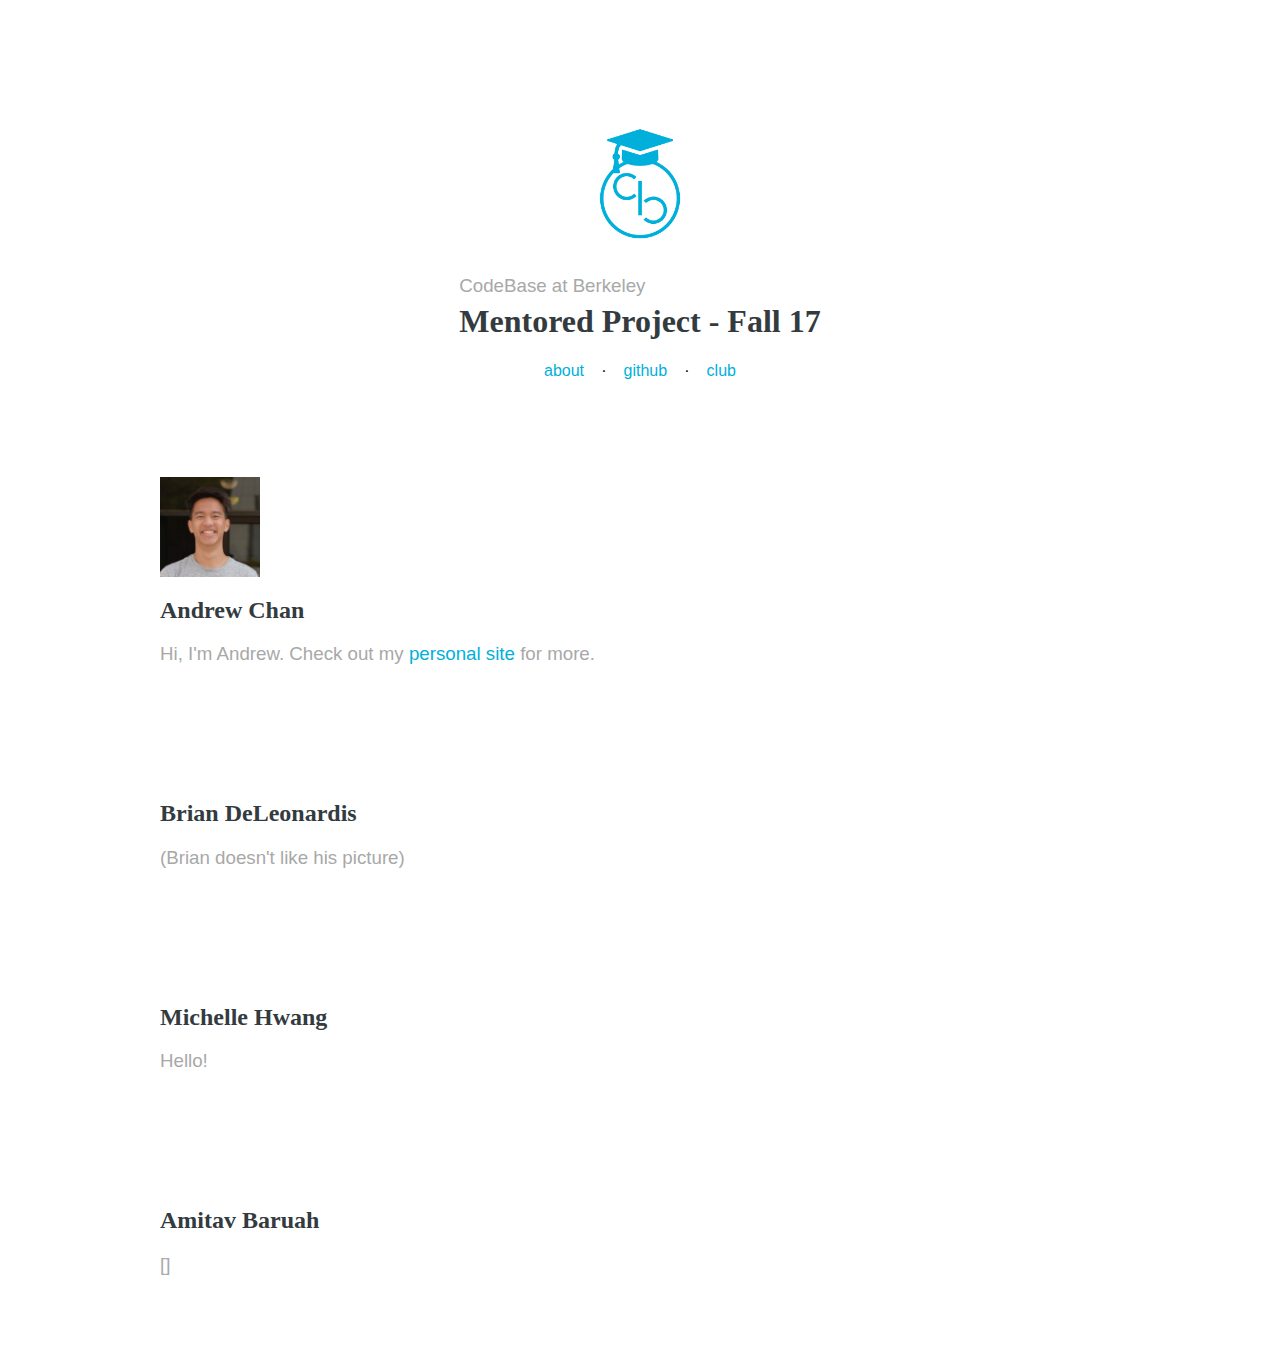
==== about/index.html @ 9dc50919 "Merge branch 'master' into michelle" ====
<head>
    <meta charset="utf-8">
    <title>Andrew Chan - My Favorites</title>
    <link rel="stylesheet" href="/css/main.css">
</head>
<body>
    <div class="content">
        <div class="hero">
            <img class="logo" src="/assets/logo.png" />
            <a href="/">
                <div class="herologo">
                    <h3>CodeBase at Berkeley</h3>
                    <h1>Mentored Project - Fall 17</h1>
                </div>
            </a>
            <div class="herolinks">
                <a class="link" href="/about/">about</a>
                <span>&middot;</span>
                <a class="link" href="https://github.com/codebase-berkeley-mentored-project-fa17/codebase-berkeley-mentored-project-fa17.github.io">github</a>
                <span>&middot;</span>
                <a class="link" href="https://codebase.berkeley.edu/">club</a>
            </div>
        </div>
        <div class="item">
            <div>
                <img src="/assets/andrew.jpg" width=100 height=100 />
                <h2>Andrew Chan</h2>
                <h3>Hi, I'm Andrew. Check out my <a class="link" href="https://theandrewchan.github.io">personal site</a> for more.</h3>
            </div>
        </div>
        <div class="item">
            <div>
                <h2>Brian DeLeonardis</h2>
                <h3>(Brian doesn't like his picture)</h3>
            </div>
        </div>
        <div class="item">
            <div>
                <h2>Michelle Hwang</h2>
                <h3>Hello!</h3>
            </div>
        </div>
        <div class="item">
            <div>
                <h2>Amitav Baruah</h2>
                <h3>[]</h3>
            </div>
        </div>
    </div>
</body>
---- css/main.css ----
.content {
    margin: 0 auto;
    max-width: 960px;
    margin-top: 8rem;
}
.hero {
    display: flex;
    align-items: center;
    justify-content: center;
    flex-direction: column;
    margin-bottom: 4rem;
}
.logo {
    width: 7rem;
    height: 7rem;
    margin-bottom: 1rem;
}
.hero:hover a {
    color: #00b0da;
}
.herologo {
    transition: color 0.2s ease-in-out;
    color: #333B3F;
}
.herologo:hover {
    color: #111;
}
.herologo h3 {
    font-family: sans-serif;
    transition: color 0.2s ease-in-out;
    font-weight: 400;
    color: #A8A8A8;
    margin-bottom: -15px;
}
.herolinks {
    font-family: sans-serif;
    min-width: 12rem;
    text-transform: lowercase;
    display: flex;
    align-items: center;
    justify-content: space-between;
    flex-direction: row;
    text-align: center;
}

.item {
    padding-top: 2rem;
    padding-bottom: 2rem;
    margin-bottom: 2rem;
}
.item h2 {
    transition: color 0.2s ease-in-out;
    color: #333B3F;
}
.item h3 {
    transition: color 0.2s ease-in-out;
    font-family: sans-serif;
    font-weight: 400;
    color: #A8A8A8;
}

.item:hover h2 {
    color: #00b0da;
}
.item:hover h3 {
    color: rgba(86,90,92,1);
}

.itemimg {
    max-width: 100%;
    box-shadow:  0 1px 4px rgba(0, 0, 0, 0.3), 0 1px 2px rgba(0, 0, 0, 0.12);
}

a {
    text-decoration: none;
    color: #00b0da;
    transition: color 0.2s ease-in-out;

}
a.link {
    border-bottom: 1px solid transparent;
}
a.link:hover {
    border-bottom: 1px solid #00b0da;
}

.bio h1 {
    color: #333B3F;
    font-family: sans-serif;
}
.bio p {
    line-height: 150%;
    color: #333B3F;
    font-family: georgia, serif;
}
blockquote {
    line-height: 150%;
    color: #555459;
    font-family: georgia, serif;
}
.bio a {
    color: #00b0da;
}

table, th, td {
    font-family: sans-serif;
    padding: 6px 13px;
    border: 1px solid #dfe2e5;
    text-align: center;
    color: #111;
}

td {
    color: #333B3F;
}
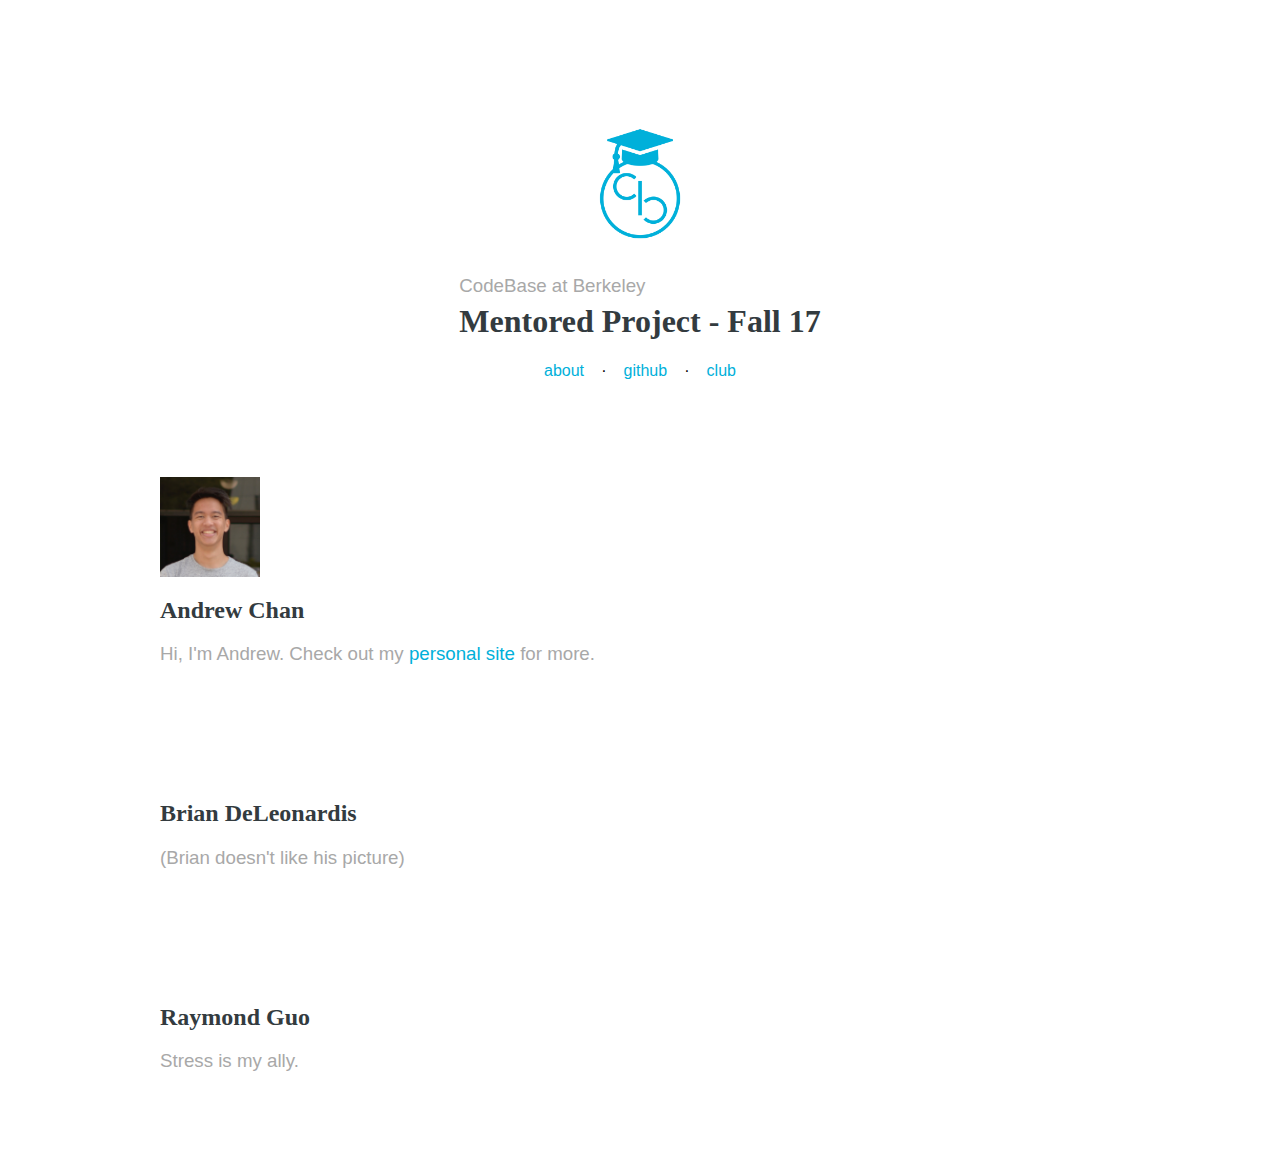
==== commit 58f73fa3: "Added Raymond to html" ====
--- a/about/index.html
+++ b/about/index.html
@@ -36,14 +36,8 @@
         </div>
         <div class="item">
             <div>
-                <h2>Michelle Hwang</h2>
-                <h3>Hello!</h3>
-            </div>
-        </div>
-        <div class="item">
-            <div>
-                <h2>Amitav Baruah</h2>
-                <h3>[]</h3>
+                <h2>Raymond Guo</h2>
+                <h3>Stress is my ally.</h3>
             </div>
         </div>
     </div>
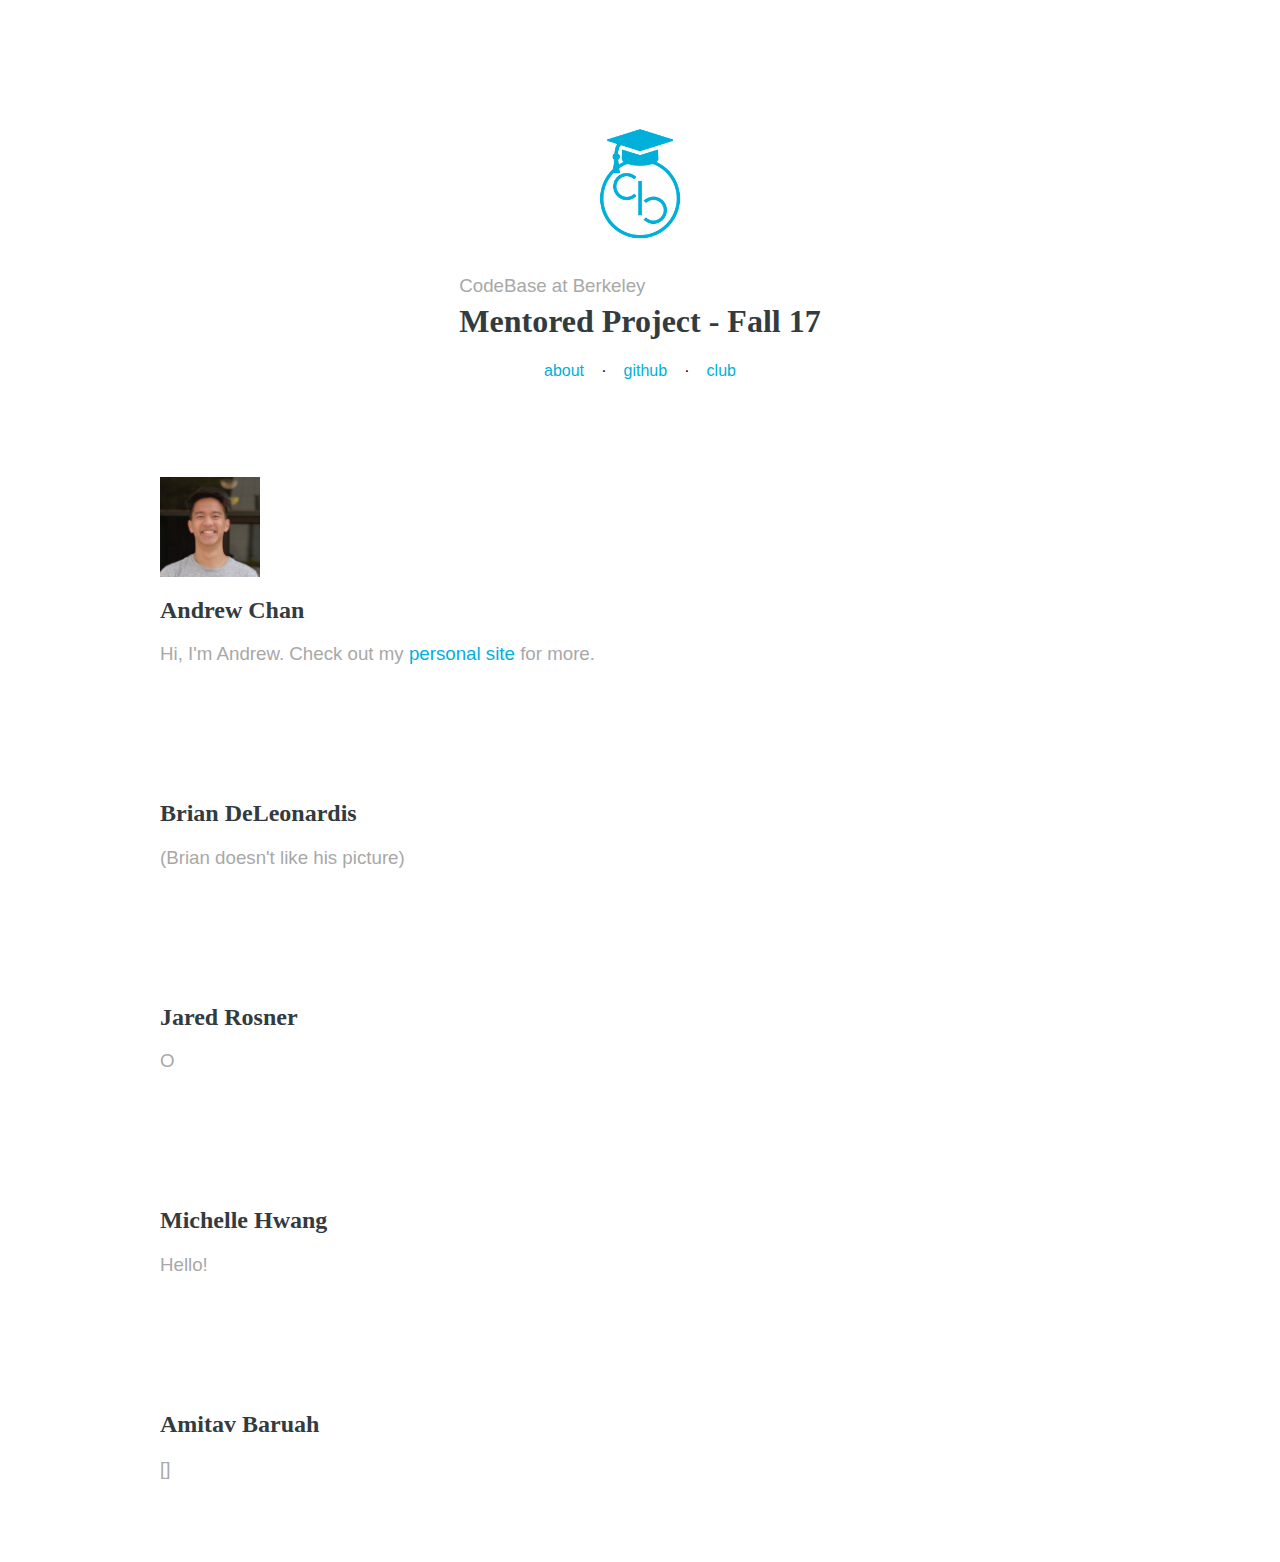
==== commit 9cefbd8a: "Merge branch 'master' into jared" ====
--- a/about/index.html
+++ b/about/index.html
@@ -36,8 +36,20 @@
         </div>
         <div class="item">
             <div>
-                <h2>Raymond Guo</h2>
-                <h3>Stress is my ally.</h3>
+                <h2>Jared Rosner</h2>
+                <h3>O</h3>
+            </div>
+        </div>
+        <div class="item">
+            <div>
+                <h2>Michelle Hwang</h2>
+                <h3>Hello!</h3>
+            </div>
+        </div>
+        <div class="item">
+            <div>
+                <h2>Amitav Baruah</h2>
+                <h3>[]</h3>
             </div>
         </div>
     </div>
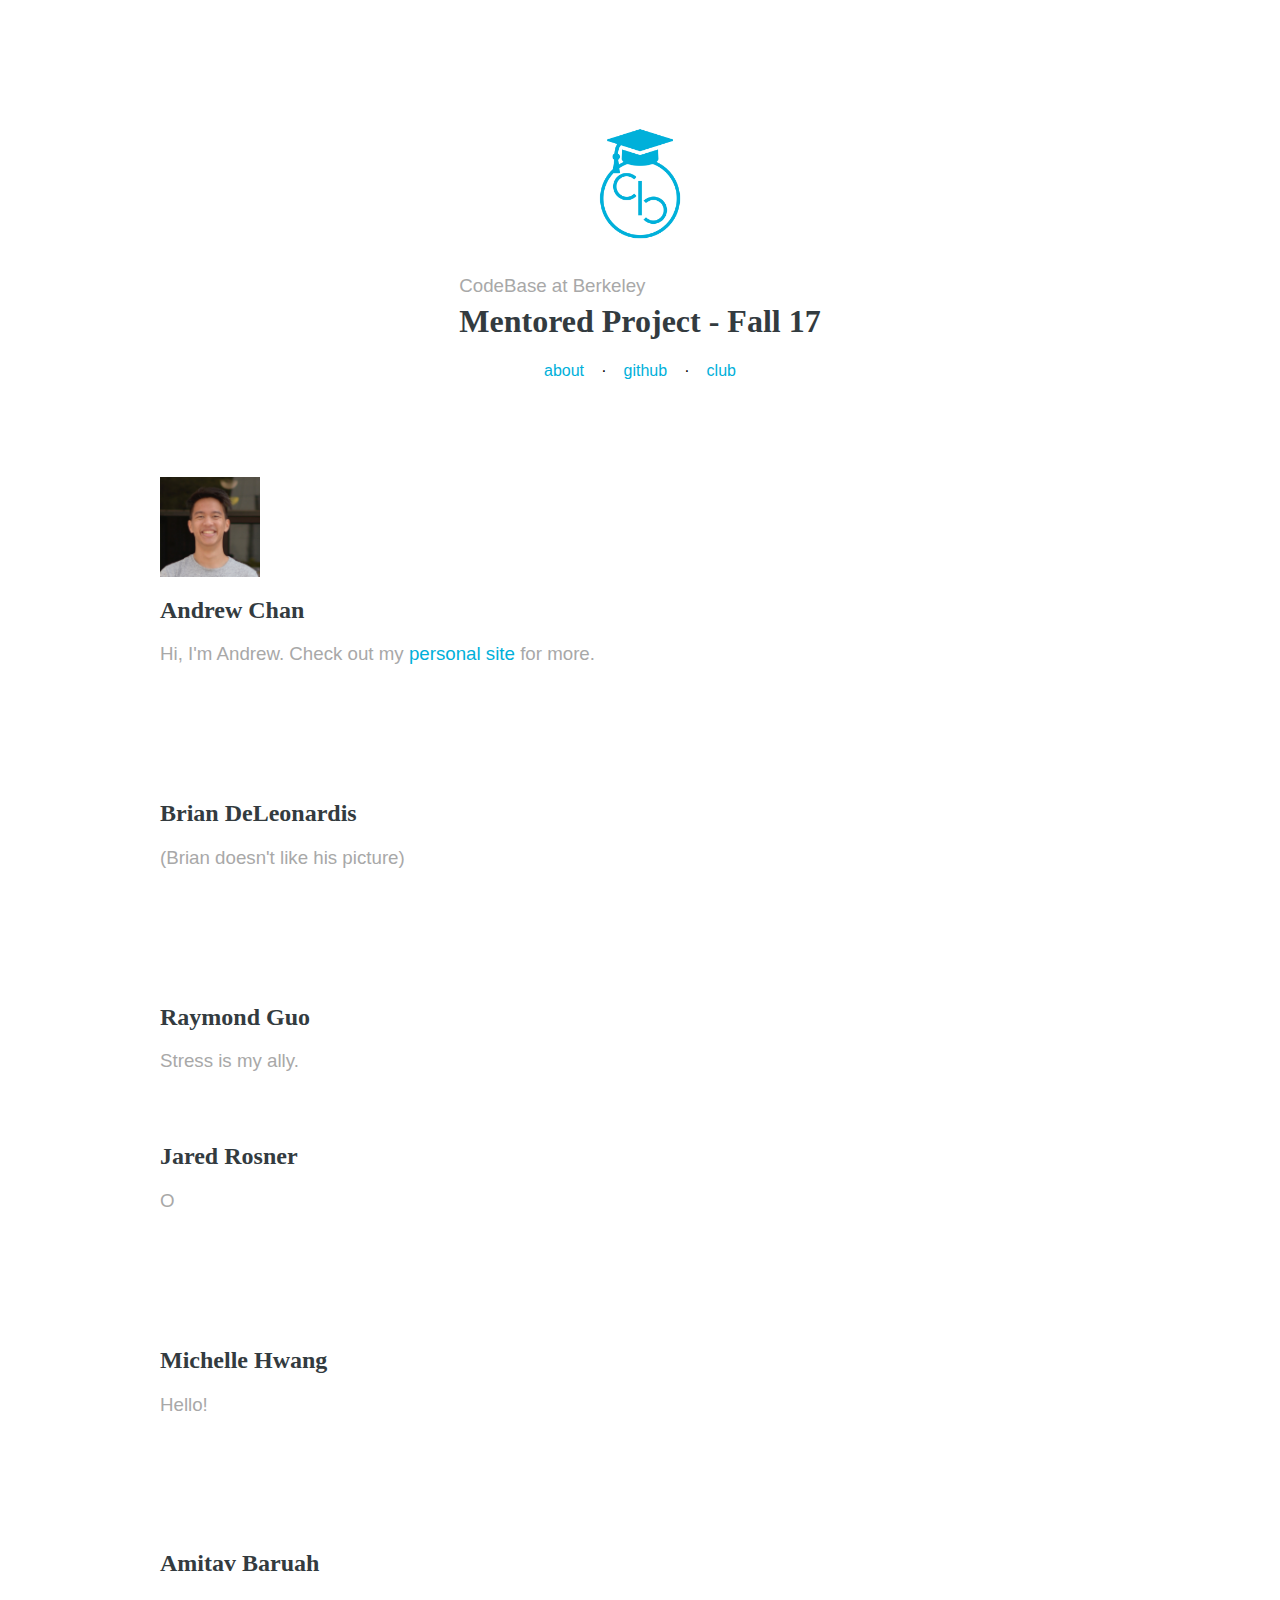
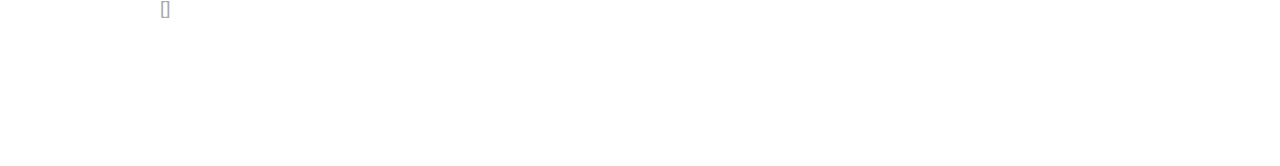
==== commit 6cb0408d: "Merge branch 'master' into raymond_branch" ====
--- a/about/index.html
+++ b/about/index.html
@@ -36,6 +36,10 @@
         </div>
         <div class="item">
             <div>
+                <h2>Raymond Guo</h2>
+                <h3>Stress is my ally.</h3>
+        <div class="item">
+            <div>
                 <h2>Jared Rosner</h2>
                 <h3>O</h3>
             </div>
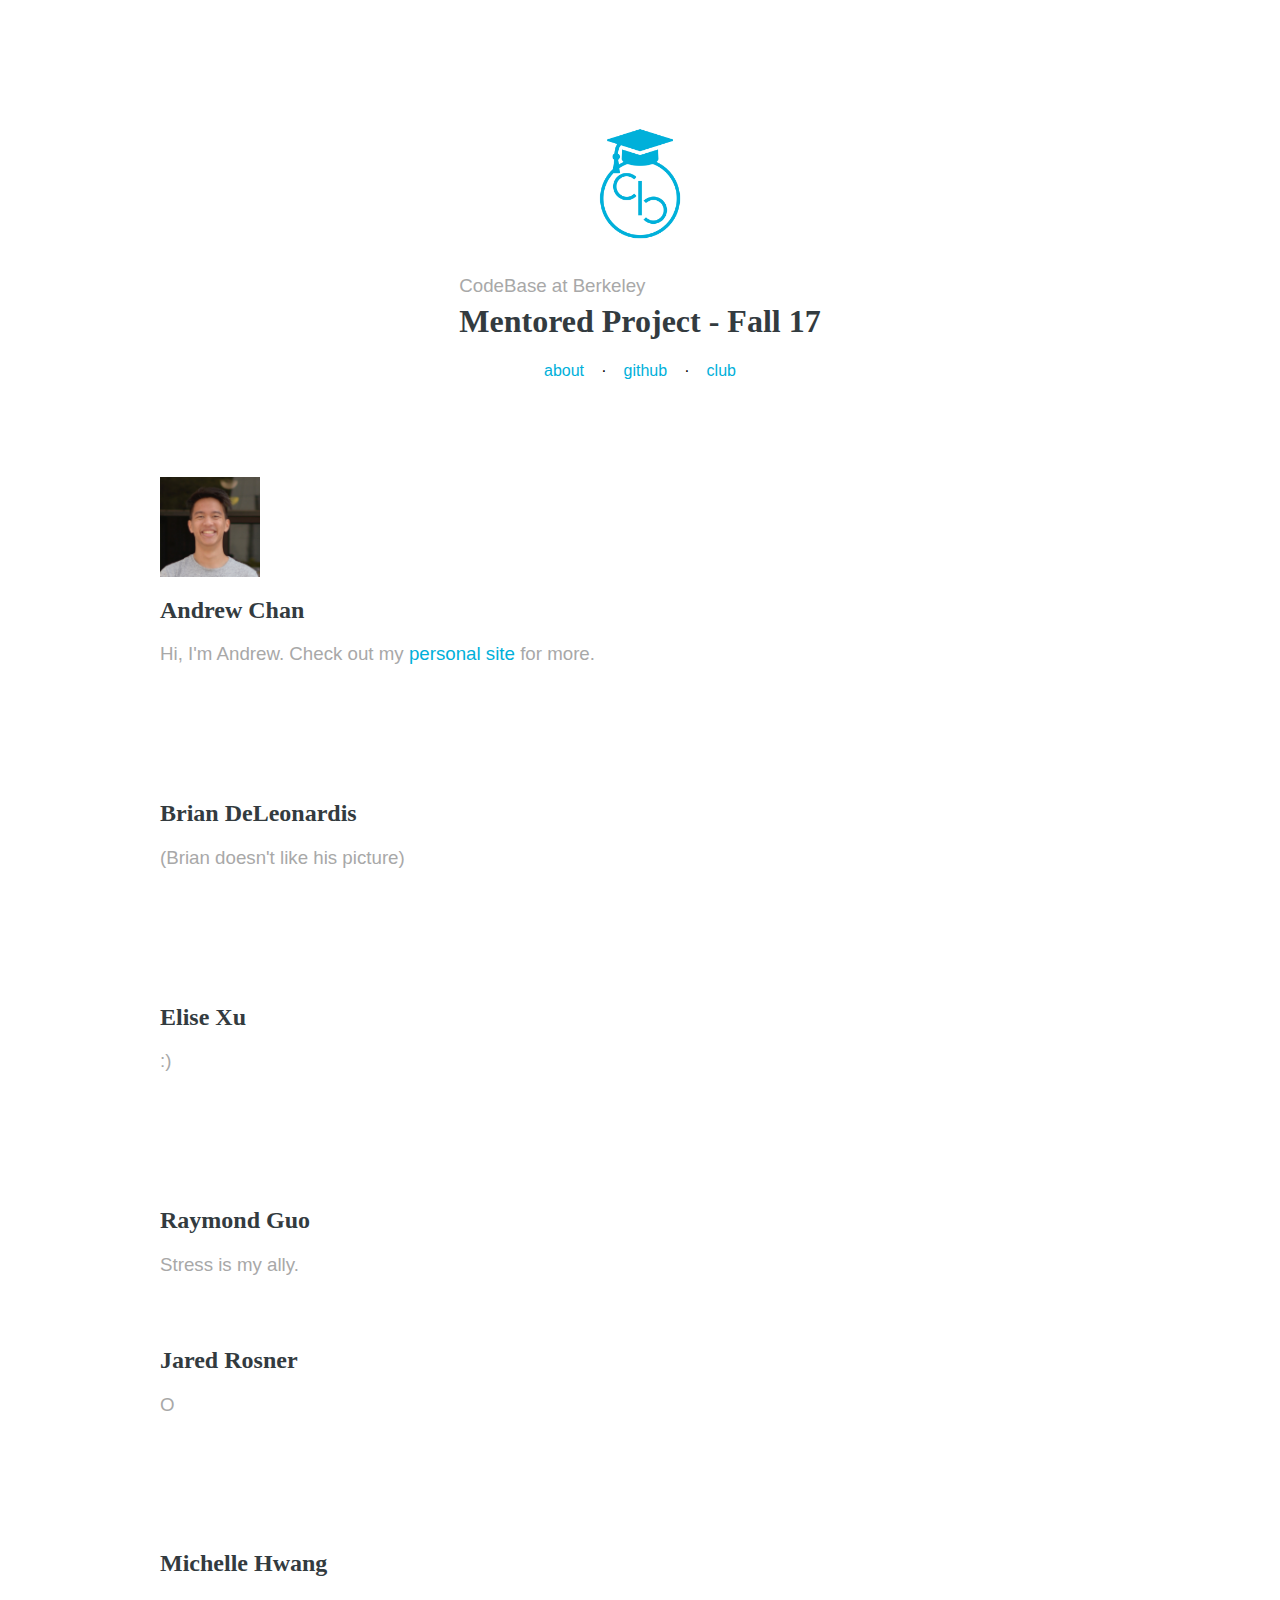
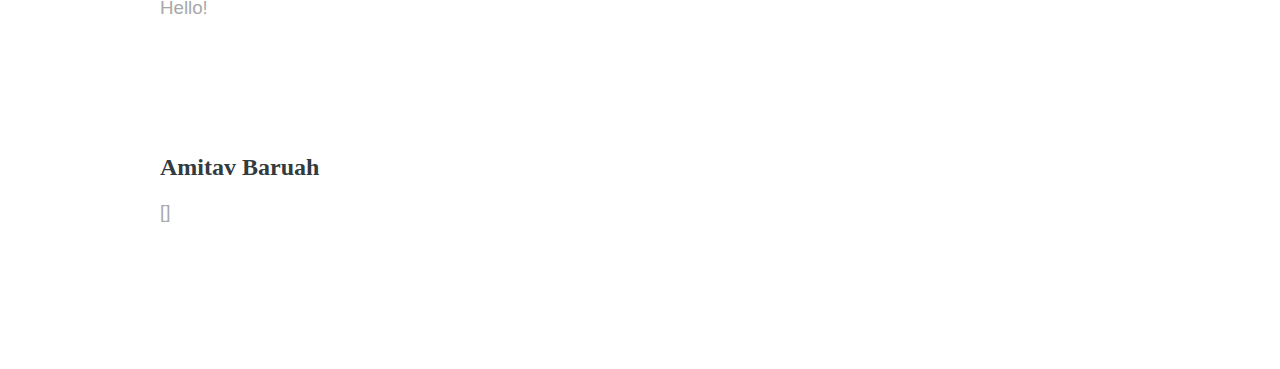
==== commit b9eef8ec: "Merge branch 'master' into elisexu" ====
--- a/about/index.html
+++ b/about/index.html
@@ -36,6 +36,12 @@
         </div>
         <div class="item">
             <div>
+                <h2>Elise Xu</h2>
+                <h3>:)</h3>
+            </div>
+        </div>
+        <div class="item">
+            <div>
                 <h2>Raymond Guo</h2>
                 <h3>Stress is my ally.</h3>
         <div class="item">
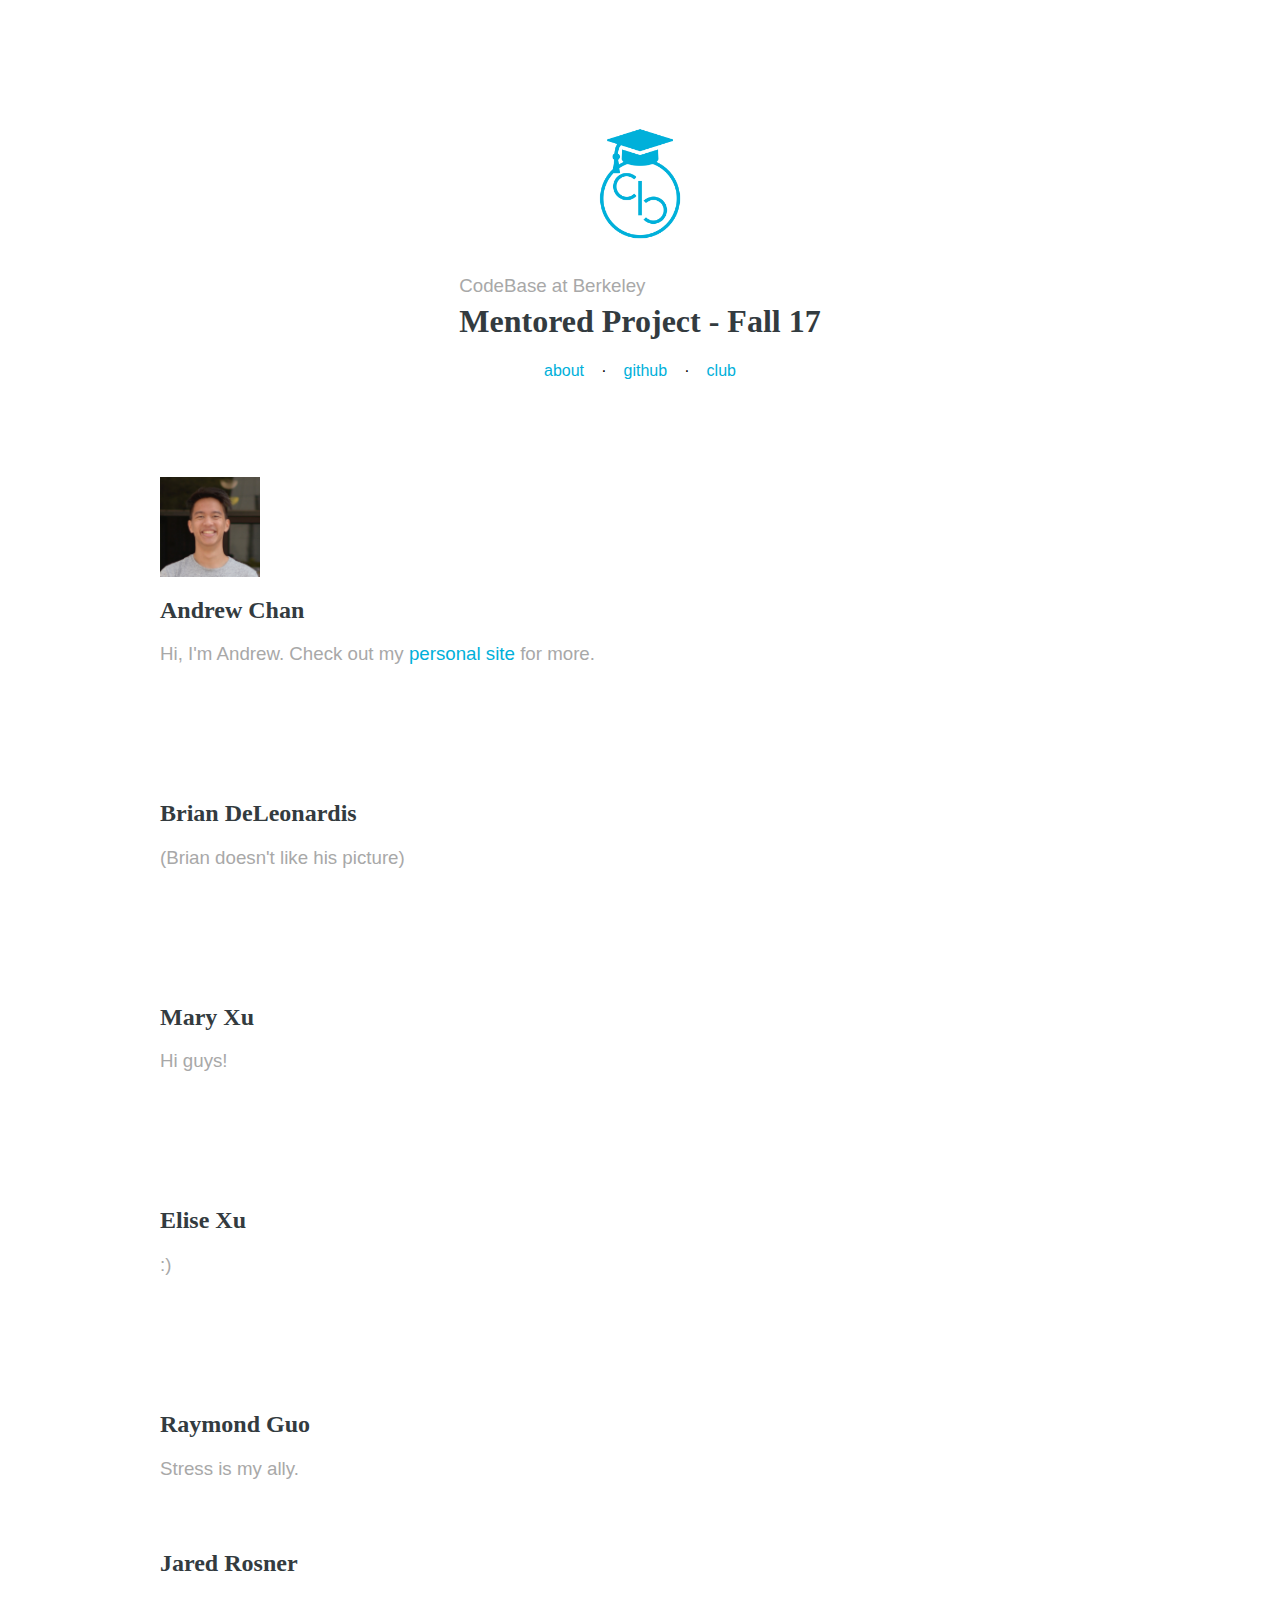
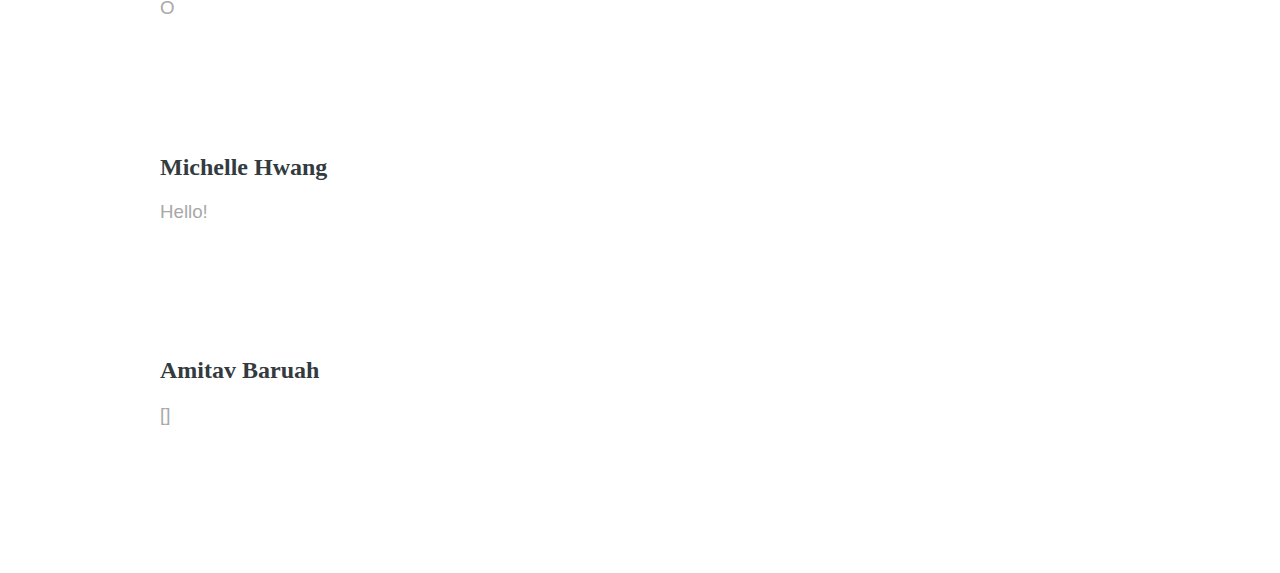
==== commit 23d15eae: "Merge branch 'master' into Mary" ====
--- a/about/index.html
+++ b/about/index.html
@@ -36,6 +36,12 @@
         </div>
         <div class="item">
             <div>
+                <h2>Mary Xu</h2>
+                <h3>Hi guys!</h3>            
+          </div>
+        </div>
+        <div class="item">
+            <div>
                 <h2>Elise Xu</h2>
                 <h3>:)</h3>
             </div>
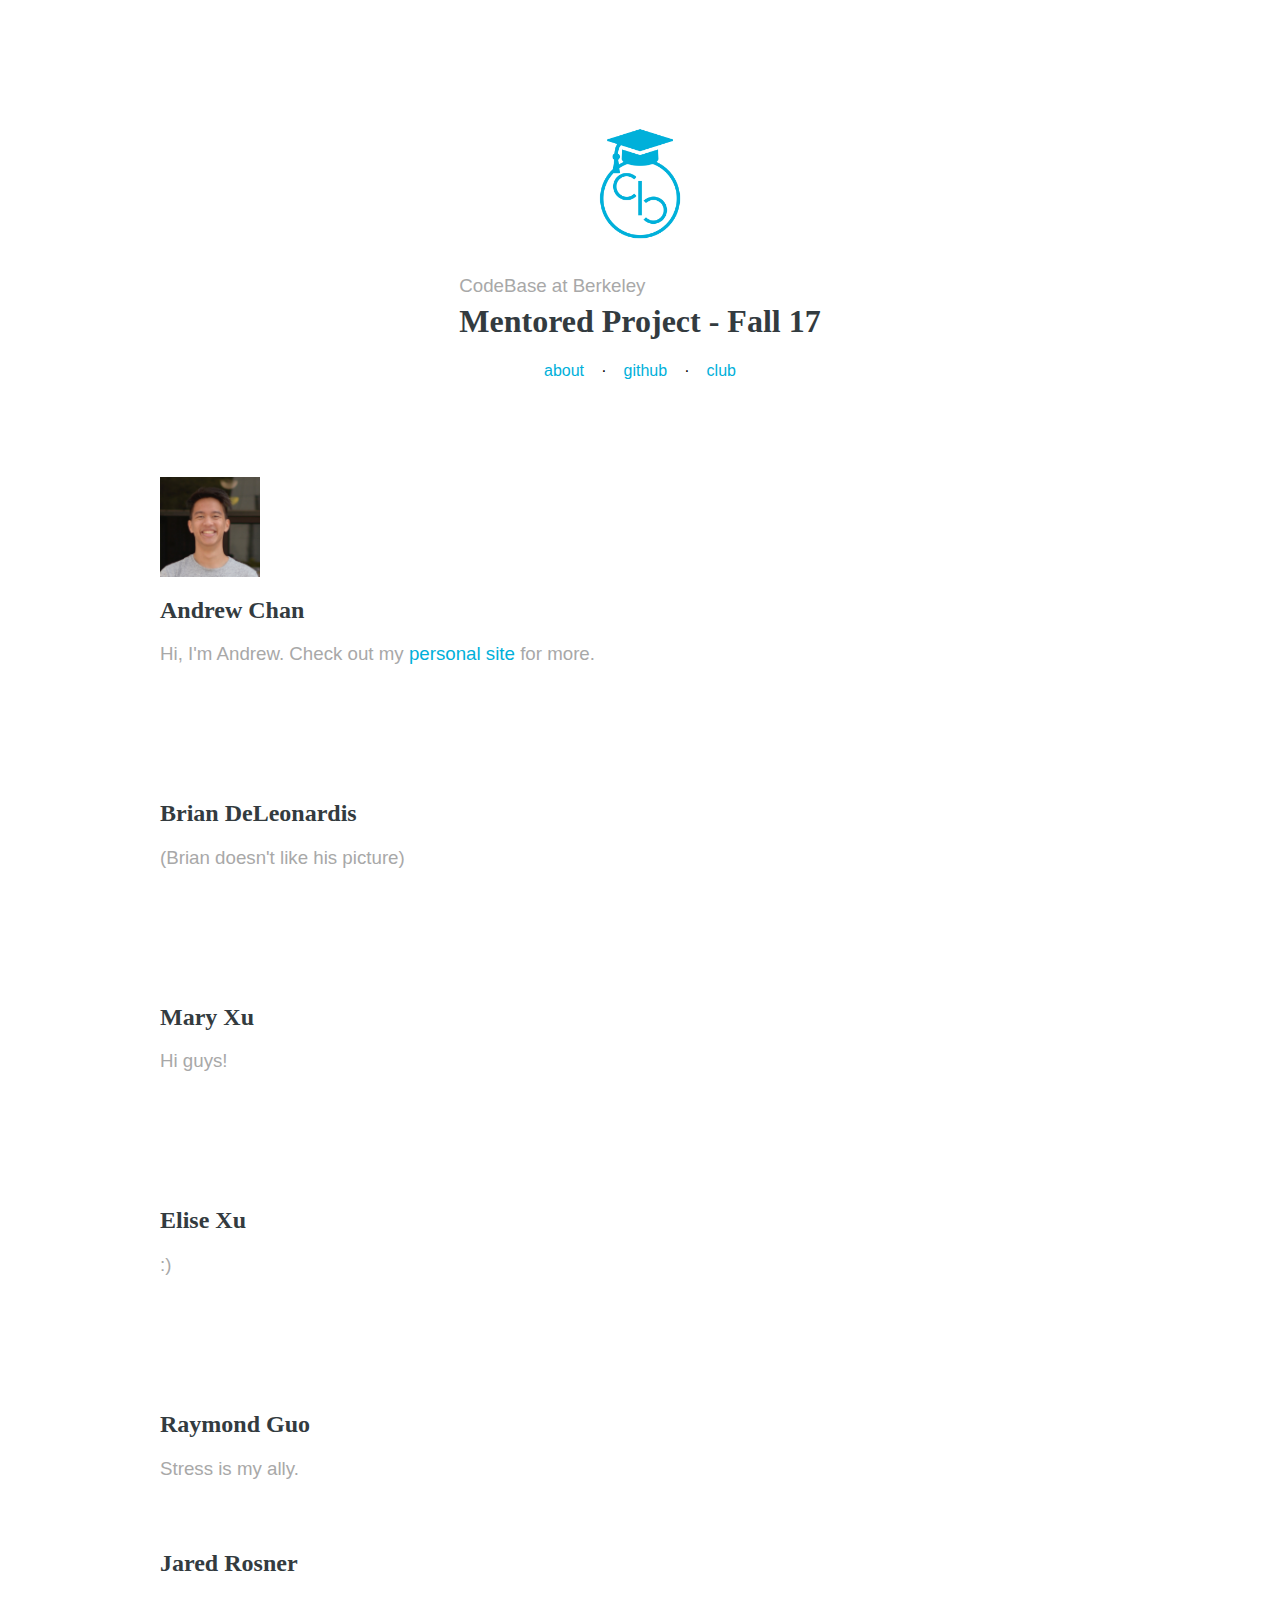
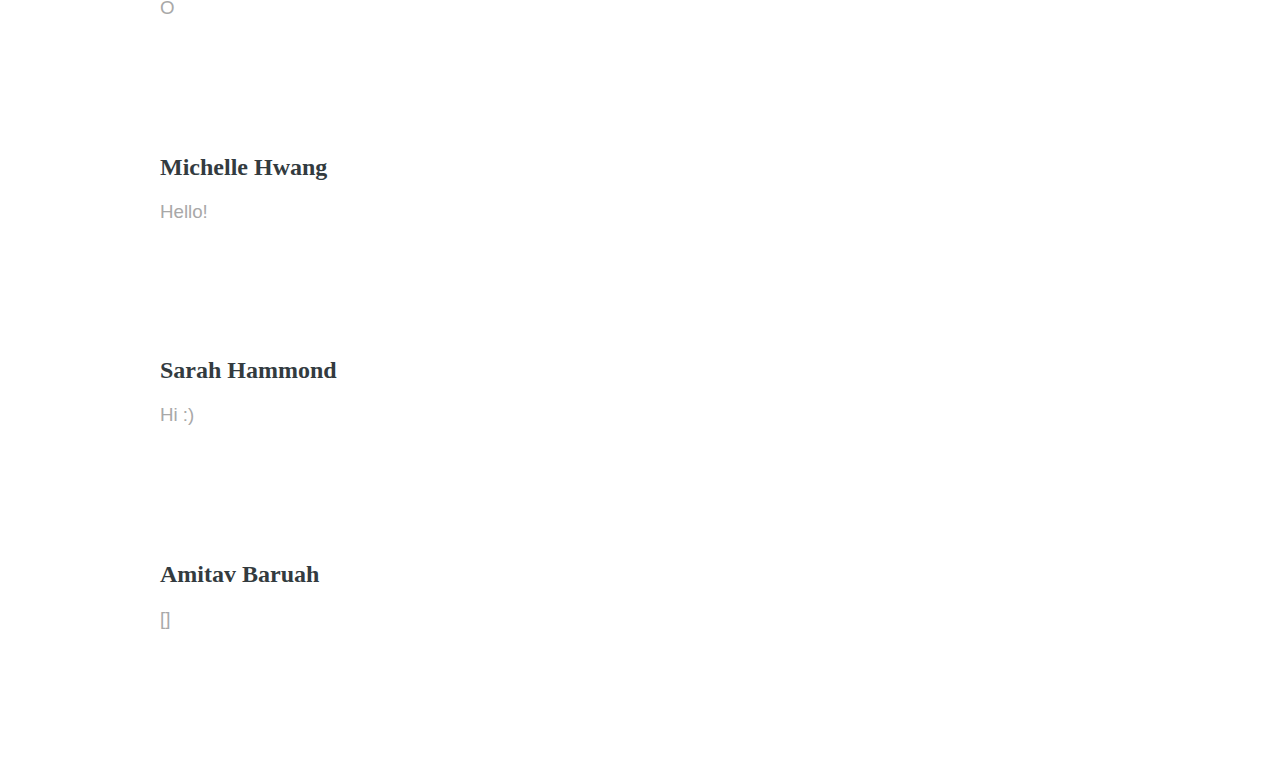
==== commit 11798e8b: "Merge branch 'master' into new_branch" ====
--- a/about/index.html
+++ b/about/index.html
@@ -1,8 +1,9 @@
 <head>
-    <meta charset="utf-8">
-    <title>Andrew Chan - My Favorites</title>
-    <link rel="stylesheet" href="/css/main.css">
+  <meta charset="utf-8">
+  <title>Andrew Chan - My Favorites</title>
+  <link rel="stylesheet" href="/css/main.css">
 </head>
+
 <body>
     <div class="content">
         <div class="hero">
@@ -63,10 +64,16 @@
             </div>
         </div>
         <div class="item">
+          <div>
+            <h2>Sarah Hammond</h2>
+            <h3>Hi :) </h3>
+          </div>
+        </div>
+        <div class="item">
             <div>
                 <h2>Amitav Baruah</h2>
                 <h3>[]</h3>
             </div>
         </div>
-    </div>
+  </div>
 </body>
